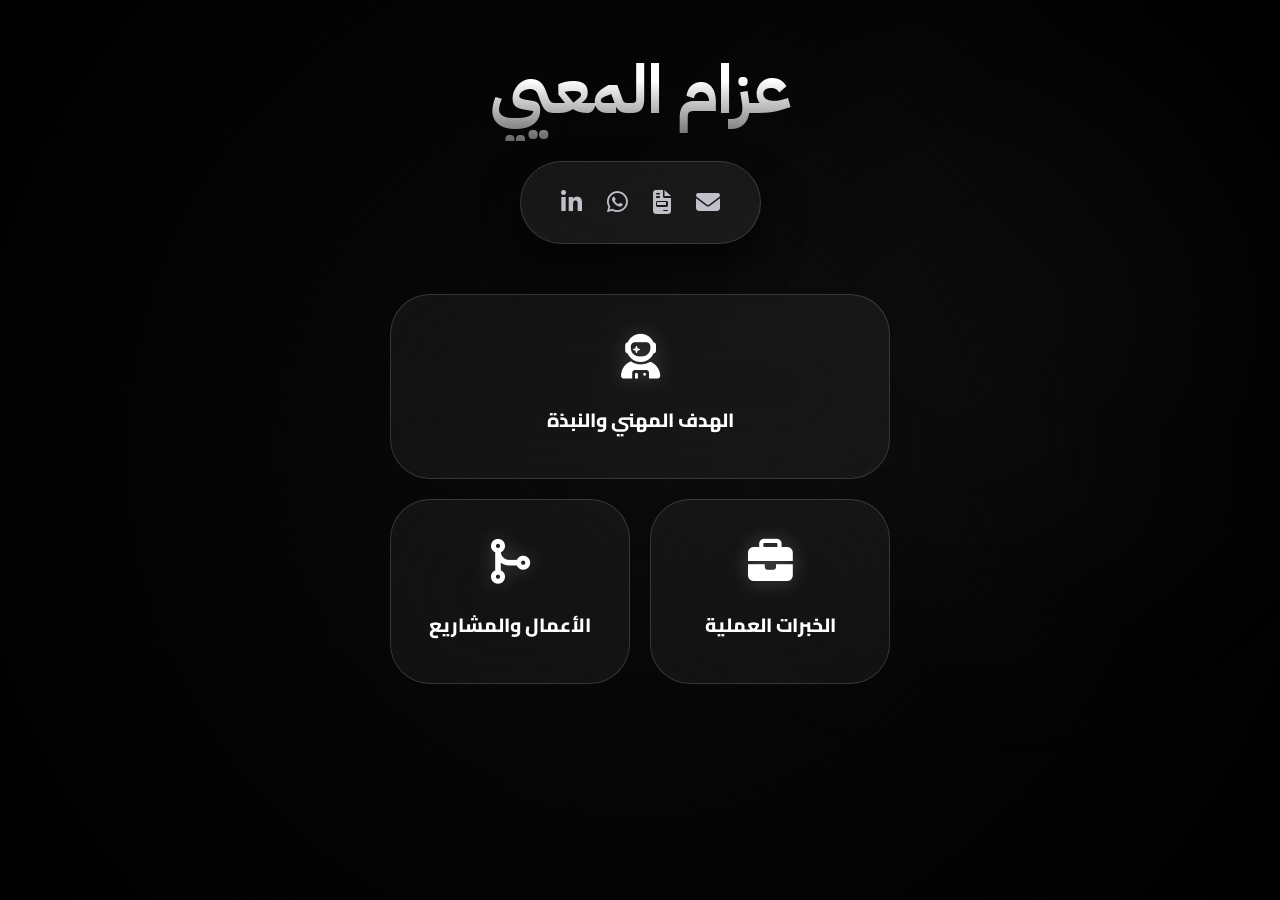
==== index.html @ 056af7ef "Add files via upload" ====
<!DOCTYPE html>
<html lang="ar" dir="rtl">
<head>
    <meta charset="UTF-8">
    <meta name="viewport" content="width=device-width, initial-scale=1.0, maximum-scale=1.0, user-scalable=no">
    <title>عزام المعيي | الموقع الرسمي</title>
    
    <!-- Fonts & Icons -->
    <link href="https://fonts.googleapis.com/css2?family=Cairo:wght@400;600;700;900&family=IBM+Plex+Sans+Arabic:wght@400;700&display=swap" rel="stylesheet">
    <link rel="stylesheet" href="https://cdnjs.cloudflare.com/ajax/libs/font-awesome/6.5.1/css/all.min.css">
    
    <!-- GSAP for Ultra-Smooth & Fast Animations -->
    <script src="https://cdnjs.cloudflare.com/ajax/libs/gsap/3.12.5/gsap.min.js"></script>

    <style>
        :root {
            --bg: #000000;
            --card-bg: rgba(255, 255, 255, 0.05);
            --card-hover: rgba(255, 255, 255, 0.1);
            --border: rgba(255, 255, 255, 0.15);
            --border-hover: rgba(255, 255, 255, 0.5);
            --text: #ffffff;
            --text-dim: #c0c0c8;
        }

        * { 
            margin: 0; padding: 0; box-sizing: border-box; 
            -webkit-tap-highlight-color: transparent;
        }

        body {
            background: var(--bg);
            color: var(--text);
            font-family: 'Cairo', sans-serif;
            min-height: 100vh;
            display: flex;
            flex-direction: column;
            align-items: center;
            overflow-x: hidden;
            padding: 40px 15px;
        }

        /* ---------------- Background ---------------- */
        .bg-canvas {
            position: fixed;
            inset: 0;
            z-index: -1;
            background: radial-gradient(circle at 50% 50%, #0a0a0a 0%, #000000 100%);
        }

        .glow-sphere {
            position: absolute;
            width: 70vw;
            height: 70vw;
            background: radial-gradient(circle, rgba(255,255,255,0.03) 0%, transparent 70%);
            top: -15%;
            right: -10%;
            filter: blur(80px);
            pointer-events: none;
        }

        /* ---------------- Header ---------------- */
        header {
            text-align: center;
            margin-bottom: 50px;
            width: 100%;
            opacity: 0;
            transform: translateY(-15px);
        }

        header h1 {
            font-size: clamp(2.8rem, 10vw, 4.2rem);
            font-weight: 900;
            font-family: 'IBM Plex Sans Arabic', sans-serif;
            background: linear-gradient(180deg, #ffffff 40%, #666666 100%);
            -webkit-background-clip: text;
            -webkit-text-fill-color: transparent;
            margin-bottom: 20px;
            letter-spacing: -1px;
        }

        .contact-bar {
            display: flex;
            justify-content: center;
            gap: 25px;
            background: rgba(255, 255, 255, 0.07);
            padding: 18px 40px;
            border-radius: 100px;
            border: 1px solid var(--border);
            backdrop-filter: blur(40px);
            width: fit-content;
            margin: 0 auto;
            box-shadow: 0 20px 40px rgba(0,0,0,0.6);
        }

        .contact-bar a, .contact-bar div { 
            color: var(--text-dim); 
            font-size: 1.5rem; 
            transition: 0.25s cubic-bezier(0.17, 0.67, 0.83, 0.67);
            cursor: pointer;
        }
        .contact-bar a:hover, .contact-bar div:hover { color: #fff; transform: scale(1.3); }

        /* ---------------- Bento Grid ---------------- */
        #main-content {
            width: 100%;
            display: flex;
            flex-direction: column;
            align-items: center;
            position: relative;
            z-index: 10;
        }

        .container {
            width: 100%;
            max-width: 500px;
            display: grid;
            grid-template-columns: repeat(2, 1fr);
            gap: 20px;
            padding-bottom: 80px;
        }

        .bento-card {
            background: var(--card-bg);
            border: 1px solid var(--border);
            border-radius: 40px;
            padding: 40px 25px;
            display: flex;
            flex-direction: column;
            align-items: center;
            justify-content: center;
            gap: 22px;
            backdrop-filter: blur(50px);
            cursor: pointer;
            transition: 0.4s cubic-bezier(0.165, 0.84, 0.44, 1);
            position: relative;
            overflow: hidden;
            opacity: 0;
            transform: translateY(20px);
        }

        .bento-card:hover { 
            transform: translateY(-8px); 
            border-color: var(--border-hover);
            background: var(--card-hover);
            box-shadow: 0 25px 50px rgba(0,0,0,0.7);
        }

        .bento-card i { font-size: 2.8rem; color: #fff; text-shadow: 0 0 20px rgba(255,255,255,0.2); }
        .bento-card span { font-size: 1.2rem; font-weight: 800; color: #fff; text-align: center; }

        .tech-box { grid-column: span 2; }
        
        .tech-grid {
            display: grid;
            grid-template-columns: repeat(3, 1fr);
            gap: 25px 15px;
            width: 100%;
            margin-top: 35px;
        }
        
        .tech-item { display: flex; flex-direction: column; align-items: center; gap: 12px; }
        .tech-item img { width: 45px; height: 45px; object-fit: contain; filter: drop-shadow(0 5px 15px rgba(0,0,0,0.5)); transition: 0.3s; }
        .tech-item span { font-size: 0.9rem; color: var(--text-dim); font-weight: 700; }

        /* ---------------- Modal System ---------------- */
        .modal {
            position: fixed;
            inset: 0;
            background: rgba(0,0,0,0.98);
            z-index: 2000;
            display: none;
            padding: 60px 20px;
            overflow-y: auto;
            backdrop-filter: blur(70px);
        }

        .modal-content { max-width: 550px; margin: 0 auto; }
        
        .close-btn {
            background: rgba(255,255,255,0.1);
            border: 1px solid var(--border);
            color: white;
            padding: 14px 35px;
            border-radius: 100px;
            margin-bottom: 40px;
            cursor: pointer;
            font-weight: 900;
            transition: 0.2s;
            font-family: 'Cairo', sans-serif;
            font-size: 1rem;
        }
        .close-btn:hover { background: #fff; color: #000; }

        .modal h2 { 
            font-size: 2.6rem; 
            margin-bottom: 40px; 
            border-right: 12px solid #fff; 
            padding-right: 25px; 
            font-family: 'IBM Plex Sans Arabic', sans-serif; 
        }

        .item-card {
            background: rgba(255, 255, 255, 0.04);
            border: 1px solid rgba(255, 255, 255, 0.15);
            padding: 25px;
            border-radius: 30px;
            margin-bottom: 15px;
            transition: 0.3s ease;
        }

        .launch-btn {
            background: linear-gradient(45deg, #fff, #ddd);
            color: #000;
            padding: 18px 50px;
            border-radius: 100px;
            font-size: 1.4rem;
            font-weight: 900;
            cursor: pointer;
            border: none;
            margin-top: 30px;
            width: 100%;
            transition: 0.3s;
            font-family: 'Cairo', sans-serif;
            box-shadow: 0 10px 30px rgba(255,255,255,0.2);
        }

        /* ---------------- iPhone Simulation UI ---------------- */
        #iphone-environment {
            position: fixed;
            inset: 0;
            z-index: 3000;
            background: rgba(0,0,0,0.9);
            backdrop-filter: blur(20px);
            display: none;
            justify-content: center;
            align-items: center;
            flex-direction: column;
            gap: 30px;
        }

        .iphone-device {
            width: 340px;
            height: 690px;
            background: #000;
            border-radius: 55px;
            box-shadow: 0 0 0 12px #222, 0 30px 60px rgba(0,0,0,0.8), inset 0 0 15px rgba(255,255,255,0.2);
            position: relative;
            overflow: hidden;
            display: flex;
            flex-direction: column;
            background-image: radial-gradient(circle at top right, #1a0033 0%, #000000 70%);
        }

        .dynamic-island {
            width: 120px;
            height: 35px;
            background: #000;
            border-radius: 20px;
            position: absolute;
            top: 15px;
            left: 50%;
            transform: translateX(-50%);
            z-index: 100;
        }

        .iphone-status-bar {
            width: 100%;
            padding: 22px 25px 0;
            display: flex;
            justify-content: space-between;
            font-family: sans-serif;
            font-size: 14px;
            font-weight: bold;
            color: white;
            z-index: 50;
        }

        .iphone-screen-content {
            flex: 1;
            padding: 80px 20px 20px;
            display: grid;
            grid-template-columns: repeat(4, 1fr);
            grid-auto-rows: min-content;
            gap: 20px 15px;
        }

        /* App Icon Style */
        .app-icon-wrapper {
            display: flex;
            flex-direction: column;
            align-items: center;
            gap: 8px;
            cursor: pointer;
        }

        .app-icon {
            width: 60px;
            height: 60px;
            border-radius: 14px;
            display: flex;
            justify-content: center;
            align-items: center;
            overflow: hidden; /* لقص الصورة داخل الأيقونة */
            background: rgba(255,255,255,0.1);
            backdrop-filter: blur(10px);
            border: 1px solid rgba(255,255,255,0.1);
            transition: 0.2s;
        }

        /* حقل الصورة للأيقونة */
        .app-icon img {
            width: 100%;
            height: 100%;
            object-fit: cover;
        }

        .app-icon i { font-size: 1.8rem; color: white; }

        .app-icon-wrapper span { 
            font-size: 0.7rem; 
            color: #fff; 
            text-align: center;
            white-space: nowrap;
        }

        /* Opened App Overlay */
        .app-opened-view {
            position: absolute;
            inset: 0;
            background: #fff;
            z-index: 200;
            transform: translateY(100%);
            display: flex;
            flex-direction: column;
        }

        .app-iframe {
            width: 100%;
            flex: 1;
            border: none;
        }

        .home-indicator-app {
            width: 130px;
            height: 5px;
            background: #000;
            border-radius: 5px;
            margin: 10px auto;
        }

        .exit-btn {
            background: rgba(255,255,255,0.1);
            color: white;
            padding: 12px 30px;
            border-radius: 100px;
            cursor: pointer;
            border: 1px solid var(--border);
            font-family: 'Cairo', sans-serif;
        }

    </style>
</head>
<body>

    <div class="bg-canvas">
        <div class="glow-sphere"></div>
    </div>

    <div id="main-content">
        <header id="mainHeader">
            <h1>عزام المعيي</h1>
            <div class="contact-bar">
                <a href="mailto:azamred3@gmail.com"><i class="fa-solid fa-envelope"></i></a>
                <div onclick="openM('cv')"><i class="fa-solid fa-file-invoice"></i></div>
                <a href="https://wa.me/966503337182" target="_blank"><i class="fa-brands fa-whatsapp"></i></a>
                <a href="#"><i class="fa-brands fa-linkedin-in"></i></a>
            </div>
        </header>

        <div class="container">
            <div class="bento-card" style="grid-column: span 2;" onclick="openM('about')">
                <i class="fa-solid fa-user-astronaut"></i>
                <span>الهدف المهني والنبذة</span>
            </div>
            <div class="bento-card" onclick="openM('work')">
                <i class="fa-solid fa-briefcase"></i>
                <span>الخبرات العملية</span>
            </div>
            <div class="bento-card" onclick="openM('projects')">
                <i class="fa-solid fa-code-merge"></i>
                <span>الأعمال والمشاريع</span>
            </div>
        </div>
    </div>

    <!-- Modal -->
    <div id="modal" class="modal">
        <div class="modal-content">
            <button class="close-btn" onclick="closeM()">إغلاق</button>
            <h2 id="mT"></h2>
            <div id="mB"></div>
        </div>
    </div>

    <!-- iPhone Environment -->
    <div id="iphone-environment">
        <div class="iphone-device" id="iphone-device">
            <div class="dynamic-island"></div>
            <div class="iphone-status-bar">
                <span>12:45</span>
                <span><i class="fa-solid fa-wifi"></i> <i class="fa-solid fa-battery-full"></i></span>
            </div>
            
            <div class="iphone-screen-content">
                
                <!-- التطبيق الأول: Router Speed -->
                <div class="app-icon-wrapper" onclick="openApp('RouterSpeed.html')">
                    <div class="app-icon">
                        <!-- ضع رابط أيقونة تطبيق Router Speed هنا -->
                        <!--  -->
                        <img src="IMG/ROUTERSPEED.png" alt="RouterSpeed">
                    </div>
                    <span>Router Speed</span>
                </div>

                <!-- تطبيق إضافي كمثال -->
                <div class="app-icon-wrapper" onclick="alert('تطبيق تجريبي قادم')">
                    <div class="app-icon" style="background: linear-gradient(135deg, #FF3B30, #FF9500);">
                        <i class="fa-solid fa-fire"></i>
                    </div>
                    <span>مشروع 2</span>
                </div>

            </div>

            <!-- Opened App Area -->
            <div class="app-opened-view" id="app-view">
                <iframe id="app-iframe" class="app-iframe" src=""></iframe>
                <div style="cursor:pointer" onclick="closeApp()">
                    <div class="home-indicator-app"></div>
                </div>
            </div>
        </div>
        <button class="exit-btn" onclick="exitIphoneMode()">خروج من المحاكاة</button>
    </div>

    <script>
        const data = {
            about: { t: "النبذة والهدف", b: `<div class="item-card"><h3>الهدف</h3><p>بناء تجارب رقمية لا تُنسى.</p></div>` },
            work: { t: "الخبرات", b: `<div class="item-card"><h3>مطور ويب</h3><p>خبرة في حلول الربط البرمجي.</p></div>` },
            projects: {
                t: "الأعمال الذكية",
                b: `
                <div style="text-align:center;">
                    <p>هذه الأعمال هي محاكاة تفاعلية لتصاميمي داخل بيئة آيفون.</p>
                    <button class="launch-btn" onclick="startIphoneSimulation()">انطلق للمحاكاة 🚀</button>
                </div>`
            },
            cv: { t: "CV", b: `<p>تحميل السيرة الذاتية لعام 2024.</p>` }
        };

        function openM(key) {
            document.getElementById('mT').innerText = data[key].t;
            document.getElementById('mB').innerHTML = data[key].b;
            document.getElementById('modal').style.display = 'block';
            gsap.fromTo(".modal-content", { opacity: 0, y: 20 }, { opacity: 1, y: 0 });
        }

        function closeM() { document.getElementById('modal').style.display = 'none'; }

        function startIphoneSimulation() {
            closeM();
            gsap.to("#main-content", { opacity: 0, duration: 0.5, onComplete: () => {
                document.getElementById('main-content').style.display = 'none';
                document.getElementById('iphone-environment').style.display = 'flex';
                gsap.fromTo("#iphone-device", { y: 500, opacity: 0 }, { y: 0, opacity: 1, duration: 0.8, ease: "back.out" });
            }});
        }

        function exitIphoneMode() {
            document.getElementById('iphone-environment').style.display = 'none';
            document.getElementById('main-content').style.display = 'flex';
            gsap.to("#main-content", { opacity: 1 });
        }

        function openApp(url) {
            document.getElementById('app-iframe').src = url;
            gsap.to("#app-view", { y: "0%", duration: 0.5, ease: "power4.out" });
        }

        function closeApp() {
            gsap.to("#app-view", { y: "100%", duration: 0.4, onComplete: () => {
                document.getElementById('app-iframe').src = "";
            }});
        }

        window.onload = () => {
            gsap.to("header", { opacity: 1, y: 0, duration: 0.8 });
            gsap.to(".bento-card", { opacity: 1, y: 0, stagger: 0.2 });
        };
    </script>
</body>
</html>
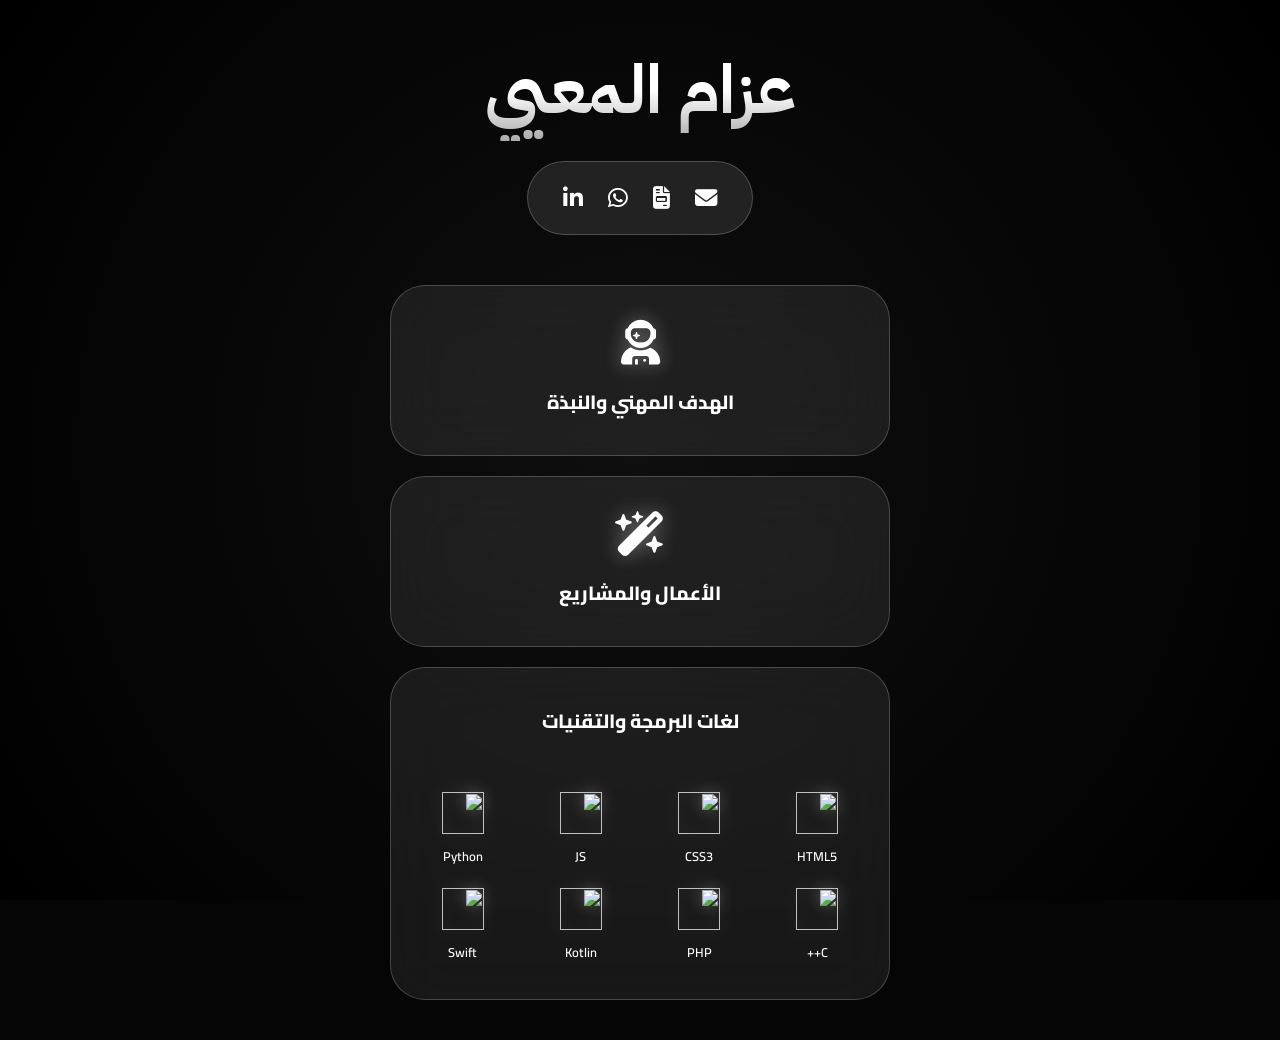
==== commit 95881afa: "Update index.html" ====
--- a/index.html
+++ b/index.html
@@ -9,22 +9,21 @@
     <link href="https://fonts.googleapis.com/css2?family=Cairo:wght@400;600;700;900&family=IBM+Plex+Sans+Arabic:wght@400;700&display=swap" rel="stylesheet">
     <link rel="stylesheet" href="https://cdnjs.cloudflare.com/ajax/libs/font-awesome/6.5.1/css/all.min.css">
     
-    <!-- GSAP for Ultra-Smooth & Fast Animations -->
+    <!-- GSAP -->
     <script src="https://cdnjs.cloudflare.com/ajax/libs/gsap/3.12.5/gsap.min.js"></script>
 
     <style>
         :root {
-            --bg: #000000;
-            --card-bg: rgba(255, 255, 255, 0.05);
-            --card-hover: rgba(255, 255, 255, 0.1);
-            --border: rgba(255, 255, 255, 0.15);
-            --border-hover: rgba(255, 255, 255, 0.5);
+            --bg: #050505;
+            --card-bg: rgba(255, 255, 255, 0.08);
+            --card-hover: rgba(255, 255, 255, 0.12);
+            --border: rgba(255, 255, 255, 0.2);
+            --border-hover: rgba(255, 255, 255, 0.6);
             --text: #ffffff;
-            --text-dim: #c0c0c8;
-        }
-
-        * { 
-            margin: 0; padding: 0; box-sizing: border-box; 
+        }
+
+        * {
+            margin: 0; padding: 0; box-sizing: border-box;
             -webkit-tap-highlight-color: transparent;
         }
 
@@ -40,75 +39,47 @@
             padding: 40px 15px;
         }
 
-        /* ---------------- Background ---------------- */
         .bg-canvas {
             position: fixed;
             inset: 0;
             z-index: -1;
-            background: radial-gradient(circle at 50% 50%, #0a0a0a 0%, #000000 100%);
-        }
-
-        .glow-sphere {
-            position: absolute;
-            width: 70vw;
-            height: 70vw;
-            background: radial-gradient(circle, rgba(255,255,255,0.03) 0%, transparent 70%);
-            top: -15%;
-            right: -10%;
-            filter: blur(80px);
-            pointer-events: none;
-        }
-
-        /* ---------------- Header ---------------- */
+            background: radial-gradient(circle at 50% 50%, #0f0f0f 0%, #000000 100%);
+        }
+
         header {
             text-align: center;
             margin-bottom: 50px;
             width: 100%;
-            opacity: 0;
-            transform: translateY(-15px);
         }
 
         header h1 {
             font-size: clamp(2.8rem, 10vw, 4.2rem);
             font-weight: 900;
             font-family: 'IBM Plex Sans Arabic', sans-serif;
-            background: linear-gradient(180deg, #ffffff 40%, #666666 100%);
+            background: linear-gradient(180deg, #ffffff 50%, #aaaaaa 100%);
             -webkit-background-clip: text;
             -webkit-text-fill-color: transparent;
             margin-bottom: 20px;
-            letter-spacing: -1px;
         }
 
         .contact-bar {
             display: flex;
             justify-content: center;
             gap: 25px;
-            background: rgba(255, 255, 255, 0.07);
-            padding: 18px 40px;
+            background: rgba(255, 255, 255, 0.1);
+            padding: 15px 35px;
             border-radius: 100px;
             border: 1px solid var(--border);
-            backdrop-filter: blur(40px);
+            backdrop-filter: blur(20px);
             width: fit-content;
             margin: 0 auto;
-            box-shadow: 0 20px 40px rgba(0,0,0,0.6);
-        }
-
-        .contact-bar a, .contact-bar div { 
-            color: var(--text-dim); 
-            font-size: 1.5rem; 
-            transition: 0.25s cubic-bezier(0.17, 0.67, 0.83, 0.67);
+        }
+
+        .contact-bar a, .contact-bar div {
+            color: #fff;
+            font-size: 1.4rem;
+            transition: 0.3s cubic-bezier(0.175, 0.885, 0.32, 1.275);
             cursor: pointer;
-        }
-        .contact-bar a:hover, .contact-bar div:hover { color: #fff; transform: scale(1.3); }
-
-        /* ---------------- Bento Grid ---------------- */
-        #main-content {
-            width: 100%;
-            display: flex;
-            flex-direction: column;
-            align-items: center;
-            position: relative;
-            z-index: 10;
         }
 
         .container {
@@ -117,388 +88,208 @@
             display: grid;
             grid-template-columns: repeat(2, 1fr);
             gap: 20px;
-            padding-bottom: 80px;
         }
 
         .bento-card {
             background: var(--card-bg);
             border: 1px solid var(--border);
-            border-radius: 40px;
-            padding: 40px 25px;
+            border-radius: 35px;
+            padding: 35px 20px;
             display: flex;
             flex-direction: column;
             align-items: center;
             justify-content: center;
-            gap: 22px;
-            backdrop-filter: blur(50px);
+            gap: 18px;
+            backdrop-filter: blur(30px);
             cursor: pointer;
-            transition: 0.4s cubic-bezier(0.165, 0.84, 0.44, 1);
-            position: relative;
-            overflow: hidden;
-            opacity: 0;
-            transform: translateY(20px);
-        }
-
-        .bento-card:hover { 
-            transform: translateY(-8px); 
+            transition: all 0.5s cubic-bezier(0.19, 1, 0.22, 1);
+        }
+
+        .bento-card:hover:not(.static) {
+            transform: scale(1.03) translateY(-8px);
             border-color: var(--border-hover);
             background: var(--card-hover);
-            box-shadow: 0 25px 50px rgba(0,0,0,0.7);
-        }
-
-        .bento-card i { font-size: 2.8rem; color: #fff; text-shadow: 0 0 20px rgba(255,255,255,0.2); }
-        .bento-card span { font-size: 1.2rem; font-weight: 800; color: #fff; text-align: center; }
-
-        .tech-box { grid-column: span 2; }
-        
+        }
+
+        .bento-card i { font-size: 2.8rem; color: #fff; text-shadow: 0 0 20px rgba(255,255,255,0.4); }
+        .bento-card span { font-size: 1.2rem; font-weight: 800; }
+
+        /* لغات البرمجة مظهر فقط */
+        .static { cursor: default; }
         .tech-grid {
             display: grid;
-            grid-template-columns: repeat(3, 1fr);
-            gap: 25px 15px;
+            grid-template-columns: repeat(4, 1fr);
+            gap: 20px 15px;
             width: 100%;
-            margin-top: 35px;
-        }
-        
-        .tech-item { display: flex; flex-direction: column; align-items: center; gap: 12px; }
-        .tech-item img { width: 45px; height: 45px; object-fit: contain; filter: drop-shadow(0 5px 15px rgba(0,0,0,0.5)); transition: 0.3s; }
-        .tech-item span { font-size: 0.9rem; color: var(--text-dim); font-weight: 700; }
-
-        /* ---------------- Modal System ---------------- */
+            margin-top: 25px;
+            pointer-events: none;
+        }
+        .tech-item { display: flex; flex-direction: column; align-items: center; gap: 10px; }
+        .tech-item img { 
+            width: 42px; height: 42px; object-fit: contain; 
+            filter: drop-shadow(0 0 8px rgba(255,255,255,0.3));
+        }
+        .tech-item span { font-size: 0.8rem; font-weight: 600; }
+
+        /* Modal */
         .modal {
             position: fixed;
             inset: 0;
             background: rgba(0,0,0,0.98);
             z-index: 2000;
             display: none;
-            padding: 60px 20px;
+            padding: 40px 20px;
             overflow-y: auto;
-            backdrop-filter: blur(70px);
-        }
-
+            backdrop-filter: blur(30px);
+        }
         .modal-content { max-width: 550px; margin: 0 auto; }
-        
         .close-btn {
-            background: rgba(255,255,255,0.1);
-            border: 1px solid var(--border);
-            color: white;
-            padding: 14px 35px;
-            border-radius: 100px;
-            margin-bottom: 40px;
-            cursor: pointer;
-            font-weight: 900;
-            transition: 0.2s;
-            font-family: 'Cairo', sans-serif;
-            font-size: 1rem;
-        }
-        .close-btn:hover { background: #fff; color: #000; }
-
-        .modal h2 { 
-            font-size: 2.6rem; 
-            margin-bottom: 40px; 
-            border-right: 12px solid #fff; 
-            padding-right: 25px; 
-            font-family: 'IBM Plex Sans Arabic', sans-serif; 
+            background: #fff; border: none; color: #000; padding: 12px 35px;
+            border-radius: 100px; margin-bottom: 30px; cursor: pointer; font-weight: 800;
         }
 
         .item-card {
-            background: rgba(255, 255, 255, 0.04);
-            border: 1px solid rgba(255, 255, 255, 0.15);
-            padding: 25px;
-            border-radius: 30px;
-            margin-bottom: 15px;
-            transition: 0.3s ease;
-        }
-
-        .launch-btn {
-            background: linear-gradient(45deg, #fff, #ddd);
-            color: #000;
-            padding: 18px 50px;
-            border-radius: 100px;
-            font-size: 1.4rem;
-            font-weight: 900;
-            cursor: pointer;
-            border: none;
-            margin-top: 30px;
-            width: 100%;
-            transition: 0.3s;
-            font-family: 'Cairo', sans-serif;
-            box-shadow: 0 10px 30px rgba(255,255,255,0.2);
-        }
-
-        /* ---------------- iPhone Simulation UI ---------------- */
-        #iphone-environment {
+            background: rgba(255, 255, 255, 0.05);
+            border: 1px solid rgba(255, 255, 255, 0.1);
+            padding: 25px; border-radius: 30px; margin-bottom: 20px;
+        }
+
+        /* Simulator */
+        #sim-overlay {
             position: fixed;
             inset: 0;
-            z-index: 3000;
-            background: rgba(0,0,0,0.9);
-            backdrop-filter: blur(20px);
+            background: #000;
+            z-index: 5000;
             display: none;
+            flex-direction: column;
             justify-content: center;
             align-items: center;
-            flex-direction: column;
-            gap: 30px;
-        }
-
+        }
         .iphone-device {
-            width: 340px;
-            height: 690px;
-            background: #000;
-            border-radius: 55px;
-            box-shadow: 0 0 0 12px #222, 0 30px 60px rgba(0,0,0,0.8), inset 0 0 15px rgba(255,255,255,0.2);
-            position: relative;
-            overflow: hidden;
-            display: flex;
-            flex-direction: column;
-            background-image: radial-gradient(circle at top right, #1a0033 0%, #000000 70%);
-        }
-
-        .dynamic-island {
-            width: 120px;
-            height: 35px;
-            background: #000;
-            border-radius: 20px;
-            position: absolute;
-            top: 15px;
-            left: 50%;
-            transform: translateX(-50%);
-            z-index: 100;
-        }
-
-        .iphone-status-bar {
-            width: 100%;
-            padding: 22px 25px 0;
-            display: flex;
-            justify-content: space-between;
-            font-family: sans-serif;
-            font-size: 14px;
-            font-weight: bold;
-            color: white;
-            z-index: 50;
-        }
-
-        .iphone-screen-content {
-            flex: 1;
-            padding: 80px 20px 20px;
-            display: grid;
-            grid-template-columns: repeat(4, 1fr);
-            grid-auto-rows: min-content;
-            gap: 20px 15px;
-        }
-
-        /* App Icon Style */
-        .app-icon-wrapper {
-            display: flex;
-            flex-direction: column;
-            align-items: center;
-            gap: 8px;
-            cursor: pointer;
-        }
-
-        .app-icon {
-            width: 60px;
-            height: 60px;
-            border-radius: 14px;
-            display: flex;
-            justify-content: center;
-            align-items: center;
-            overflow: hidden; /* لقص الصورة داخل الأيقونة */
-            background: rgba(255,255,255,0.1);
-            backdrop-filter: blur(10px);
-            border: 1px solid rgba(255,255,255,0.1);
-            transition: 0.2s;
-        }
-
-        /* حقل الصورة للأيقونة */
-        .app-icon img {
-            width: 100%;
-            height: 100%;
-            object-fit: cover;
-        }
-
-        .app-icon i { font-size: 1.8rem; color: white; }
-
-        .app-icon-wrapper span { 
-            font-size: 0.7rem; 
-            color: #fff; 
-            text-align: center;
-            white-space: nowrap;
-        }
-
-        /* Opened App Overlay */
-        .app-opened-view {
-            position: absolute;
-            inset: 0;
-            background: #fff;
-            z-index: 200;
-            transform: translateY(100%);
-            display: flex;
-            flex-direction: column;
-        }
-
-        .app-iframe {
-            width: 100%;
-            flex: 1;
-            border: none;
-        }
-
-        .home-indicator-app {
-            width: 130px;
-            height: 5px;
-            background: #000;
-            border-radius: 5px;
-            margin: 10px auto;
-        }
-
-        .exit-btn {
-            background: rgba(255,255,255,0.1);
-            color: white;
-            padding: 12px 30px;
-            border-radius: 100px;
-            cursor: pointer;
-            border: 1px solid var(--border);
-            font-family: 'Cairo', sans-serif;
-        }
-
+            width: 320px; height: 680px; background: #000; border-radius: 50px;
+            border: 8px solid #333; position: relative; overflow: hidden;
+            box-shadow: 0 40px 100px rgba(0,0,0,1);
+        }
+        .iphone-screen {
+            height: 100%; padding: 50px 20px;
+            background: url('https://images.unsplash.com/photo-1618005182384-a83a8bd57fbe?q=80&w=1000&auto=format&fit=crop') center/cover;
+            display: grid; grid-template-columns: repeat(4, 1fr); grid-auto-rows: min-content; gap: 20px;
+        }
+        .app-layer {
+            position: absolute; inset: 0; background: #fff; z-index: 400;
+            display: none; flex-direction: column;
+        }
+        .app-iframe { width: 100%; flex: 1; border: none; }
+        .home-indicator {
+            width: 120px; height: 5px; background: #000; border-radius: 10px;
+            margin: 10px auto; cursor: pointer;
+        }
     </style>
 </head>
 <body>
 
-    <div class="bg-canvas">
-        <div class="glow-sphere"></div>
+    <div class="bg-canvas"></div>
+
+    <header>
+        <h1>عزام المعيي</h1>
+        <div class="contact-bar">
+            <a href="mailto:azamred3@gmail.com"><i class="fa-solid fa-envelope"></i></a>
+            <div onclick="openM('cv')"><i class="fa-solid fa-file-invoice"></i></div>
+            <a href="https://wa.me/966503337182" target="_blank"><i class="fa-brands fa-whatsapp"></i></a>
+            <a href="https://linkedin.com/in/azam-al-moee" target="_blank"><i class="fa-brands fa-linkedin-in"></i></a>
+        </div>
+    </header>
+
+    <div class="container">
+        <div class="bento-card" style="grid-column: span 2;" onclick="openM('about')">
+            <i class="fa-solid fa-user-astronaut"></i>
+            <span>الهدف المهني والنبذة</span>
+        </div>
+
+        <div class="bento-card" style="grid-column: span 2;" onclick="openM('projects')">
+            <i class="fa-solid fa-wand-magic-sparkles"></i>
+            <span>الأعمال والمشاريع</span>
+        </div>
+
+        <div class="bento-card static" style="grid-column: span 2;">
+            <span style="margin-bottom: 10px;">لغات البرمجة والتقنيات</span>
+            <div class="tech-grid">
+                <div class="tech-item"><img src="https://cdn.jsdelivr.net/gh/devicons/devicon/icons/html5/html5-original.svg"><span>HTML5</span></div>
+                <div class="tech-item"><img src="https://cdn.jsdelivr.net/gh/devicons/devicon/icons/css3/css3-original.svg"><span>CSS3</span></div>
+                <div class="tech-item"><img src="https://cdn.jsdelivr.net/gh/devicons/devicon/icons/javascript/javascript-original.svg"><span>JS</span></div>
+                <div class="tech-item"><img src="https://cdn.jsdelivr.net/gh/devicons/devicon/icons/python/python-original.svg"><span>Python</span></div>
+                <div class="tech-item"><img src="https://cdn.jsdelivr.net/gh/devicons/devicon/icons/cplusplus/cplusplus-original.svg"><span>C++</span></div>
+                <div class="tech-item"><img src="https://cdn.jsdelivr.net/gh/devicons/devicon/icons/php/php-original.svg"><span>PHP</span></div>
+                <div class="tech-item"><img src="https://cdn.jsdelivr.net/gh/devicons/devicon/icons/kotlin/kotlin-original.svg"><span>Kotlin</span></div>
+                <div class="tech-item"><img src="https://cdn.jsdelivr.net/gh/devicons/devicon/icons/swift/swift-original.svg"><span>Swift</span></div>
+            </div>
+        </div>
     </div>
 
-    <div id="main-content">
-        <header id="mainHeader">
-            <h1>عزام المعيي</h1>
-            <div class="contact-bar">
-                <a href="mailto:azamred3@gmail.com"><i class="fa-solid fa-envelope"></i></a>
-                <div onclick="openM('cv')"><i class="fa-solid fa-file-invoice"></i></div>
-                <a href="https://wa.me/966503337182" target="_blank"><i class="fa-brands fa-whatsapp"></i></a>
-                <a href="#"><i class="fa-brands fa-linkedin-in"></i></a>
-            </div>
-        </header>
-
-        <div class="container">
-            <div class="bento-card" style="grid-column: span 2;" onclick="openM('about')">
-                <i class="fa-solid fa-user-astronaut"></i>
-                <span>الهدف المهني والنبذة</span>
-            </div>
-            <div class="bento-card" onclick="openM('work')">
-                <i class="fa-solid fa-briefcase"></i>
-                <span>الخبرات العملية</span>
-            </div>
-            <div class="bento-card" onclick="openM('projects')">
-                <i class="fa-solid fa-code-merge"></i>
-                <span>الأعمال والمشاريع</span>
-            </div>
-        </div>
-    </div>
-
-    <!-- Modal -->
+    <!-- Modals -->
     <div id="modal" class="modal">
         <div class="modal-content">
             <button class="close-btn" onclick="closeM()">إغلاق</button>
-            <h2 id="mT"></h2>
+            <h2 id="mT" style="font-size: 2.2rem; margin-bottom: 25px; font-family: 'IBM Plex Sans Arabic';"></h2>
             <div id="mB"></div>
         </div>
     </div>
 
-    <!-- iPhone Environment -->
-    <div id="iphone-environment">
-        <div class="iphone-device" id="iphone-device">
-            <div class="dynamic-island"></div>
-            <div class="iphone-status-bar">
-                <span>12:45</span>
-                <span><i class="fa-solid fa-wifi"></i> <i class="fa-solid fa-battery-full"></i></span>
-            </div>
-            
-            <div class="iphone-screen-content">
-                
-                <!-- التطبيق الأول: Router Speed -->
-                <div class="app-icon-wrapper" onclick="openApp('RouterSpeed.html')">
-                    <div class="app-icon">
-                        <!-- ضع رابط أيقونة تطبيق Router Speed هنا -->
-                        <!--  -->
-                        <img src="IMG/ROUTERSPEED.png" alt="RouterSpeed">
+    <!-- Simulator -->
+    <div id="sim-overlay">
+        <div class="iphone-device">
+            <div class="iphone-screen">
+                <div style="display: flex; flex-direction: column; align-items: center; gap: 5px; cursor: pointer;" onclick="openApp('RouterSpeed.html')">
+                    <div style="width: 55px; height: 55px; border-radius: 12px; background: #fff; overflow: hidden; display: flex; align-items: center; justify-content: center;">
+                        <img src="ROUTERSPEED.png" style="width: 100%;">
                     </div>
-                    <span>Router Speed</span>
-                </div>
-
-                <!-- تطبيق إضافي كمثال -->
-                <div class="app-icon-wrapper" onclick="alert('تطبيق تجريبي قادم')">
-                    <div class="app-icon" style="background: linear-gradient(135deg, #FF3B30, #FF9500);">
-                        <i class="fa-solid fa-fire"></i>
-                    </div>
-                    <span>مشروع 2</span>
-                </div>
-
-            </div>
-
-            <!-- Opened App Area -->
-            <div class="app-opened-view" id="app-view">
-                <iframe id="app-iframe" class="app-iframe" src=""></iframe>
-                <div style="cursor:pointer" onclick="closeApp()">
-                    <div class="home-indicator-app"></div>
+                    <span style="font-size: 0.75rem; color: #fff; font-weight: 600;">Router Speed</span>
                 </div>
             </div>
-        </div>
-        <button class="exit-btn" onclick="exitIphoneMode()">خروج من المحاكاة</button>
+
+            <div class="app-layer" id="appLayer">
+                <iframe id="appIframe" class="app-iframe"></iframe>
+                <div class="home-indicator" onclick="closeApp()"></div>
+            </div>
+        </div>
+        <button class="close-btn" style="margin-top: 30px; background: transparent; color: #fff; border: 1px solid #fff;" onclick="exitSim()">خروج من المحاكاة</button>
     </div>
 
     <script>
         const data = {
-            about: { t: "النبذة والهدف", b: `<div class="item-card"><h3>الهدف</h3><p>بناء تجارب رقمية لا تُنسى.</p></div>` },
-            work: { t: "الخبرات", b: `<div class="item-card"><h3>مطور ويب</h3><p>خبرة في حلول الربط البرمجي.</p></div>` },
+            about: {
+                t: "النبذة والهدف",
+                b: `<div class="item-card"><h3>رؤيتي</h3><p>أسعى لدمج الإبداع الفني مع الكفاءة التقنية.</p></div>`
+            },
             projects: {
-                t: "الأعمال الذكية",
-                b: `
-                <div style="text-align:center;">
-                    <p>هذه الأعمال هي محاكاة تفاعلية لتصاميمي داخل بيئة آيفون.</p>
-                    <button class="launch-btn" onclick="startIphoneSimulation()">انطلق للمحاكاة 🚀</button>
-                </div>`
+                t: "الأعمال والمشاريع",
+                b: `<div class="item-card"><h3>محاكاة النظام</h3><p>تجربة حية للأنظمة التي أقوم ببنائها.</p><button class="close-btn" style="width: 100%; margin-top: 20px;" onclick="launchSim()">تشغيل المحاكي</button></div>`
             },
-            cv: { t: "CV", b: `<p>تحميل السيرة الذاتية لعام 2024.</p>` }
+            cv: {
+                t: "السيرة الذاتية",
+                b: `<div class="item-card"><h3>تحميل الملف</h3><button class="close-btn" style="width: 100%;">تحميل PDF</button></div>`
+            }
         };
 
         function openM(key) {
             document.getElementById('mT').innerText = data[key].t;
             document.getElementById('mB').innerHTML = data[key].b;
             document.getElementById('modal').style.display = 'block';
-            gsap.fromTo(".modal-content", { opacity: 0, y: 20 }, { opacity: 1, y: 0 });
-        }
-
-        function closeM() { document.getElementById('modal').style.display = 'none'; }
-
-        function startIphoneSimulation() {
-            closeM();
-            gsap.to("#main-content", { opacity: 0, duration: 0.5, onComplete: () => {
-                document.getElementById('main-content').style.display = 'none';
-                document.getElementById('iphone-environment').style.display = 'flex';
-                gsap.fromTo("#iphone-device", { y: 500, opacity: 0 }, { y: 0, opacity: 1, duration: 0.8, ease: "back.out" });
-            }});
-        }
-
-        function exitIphoneMode() {
-            document.getElementById('iphone-environment').style.display = 'none';
-            document.getElementById('main-content').style.display = 'flex';
-            gsap.to("#main-content", { opacity: 1 });
-        }
-
+            document.body.style.overflow = 'hidden';
+        }
+        function closeM() { document.getElementById('modal').style.display = 'none'; document.body.style.overflow = 'auto'; }
+        
+        function launchSim() { closeM(); document.getElementById('sim-overlay').style.display = 'flex'; }
+        function exitSim() { document.getElementById('sim-overlay').style.display = 'none'; }
+        
         function openApp(url) {
-            document.getElementById('app-iframe').src = url;
-            gsap.to("#app-view", { y: "0%", duration: 0.5, ease: "power4.out" });
-        }
-
+            document.getElementById('appIframe').src = url;
+            document.getElementById('appLayer').style.display = 'flex';
+        }
         function closeApp() {
-            gsap.to("#app-view", { y: "100%", duration: 0.4, onComplete: () => {
-                document.getElementById('app-iframe').src = "";
-            }});
-        }
-
-        window.onload = () => {
-            gsap.to("header", { opacity: 1, y: 0, duration: 0.8 });
-            gsap.to(".bento-card", { opacity: 1, y: 0, stagger: 0.2 });
-        };
+            document.getElementById('appLayer').style.display = 'none';
+            document.getElementById('appIframe').src = "";
+        }
     </script>
 </body>
-</html>+</html>
